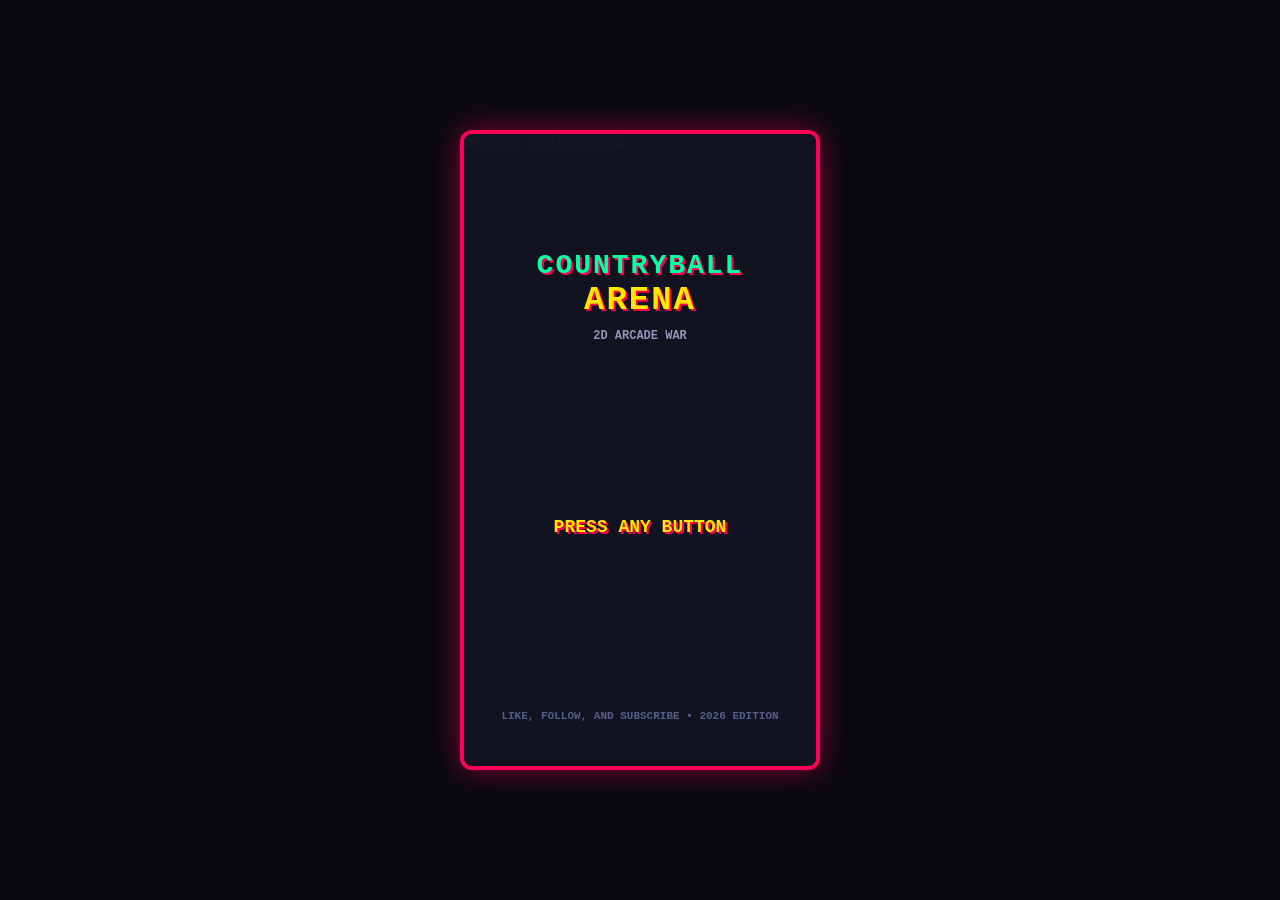
==== countryball/index.html @ 37358225 "Add open/close map toggle to Earth Detective and fix mobile audio" ====
<!DOCTYPE html>
<html lang="en">
<head>
  <meta charset="UTF-8">
  <meta name="viewport" content="width=device-width, initial-scale=1.0, maximum-scale=1.0, user-scalable=no, viewport-fit=cover">
  <title>Nation Battle Arcade</title>
  <style>
    * {
      box-sizing: border-box;
      margin: 0;
      padding: 0;
      user-select: none;
      -webkit-user-select: none;
      touch-action: none;
    }

    html, body {
      width: 100vw;
      height: 100vh;
      background: #08090f;
      color: #fff;
      font-family: 'Courier New', Courier, monospace;
      display: flex;
      justify-content: center;
      align-items: center;
      overflow: hidden;
    }

    /* Animated RGB Border Keyframes */
    @keyframes rgbGlow {
      0% { border-color: #ff0055; box-shadow: 0 0 30px rgba(255, 0, 85, 0.6); }
      20% { border-color: #ffaa00; box-shadow: 0 0 30px rgba(255, 170, 0, 0.6); }
      40% { border-color: #05ffa1; box-shadow: 0 0 30px rgba(5, 255, 161, 0.6); }
      60% { border-color: #00f0ff; box-shadow: 0 0 30px rgba(0, 240, 255, 0.6); }
      80% { border-color: #a000ff; box-shadow: 0 0 30px rgba(160, 0, 255, 0.6); }
      100% { border-color: #ff0055; box-shadow: 0 0 30px rgba(255, 0, 85, 0.6); }
    }

    #game-container {
      position: relative;
      width: min(360px, 100vw);
      height: min(640px, 100vh);
      aspect-ratio: 9 / 16;
      background: #121420;
      border: 4px solid #ff0055;
      border-radius: 12px;
      box-shadow: 0 0 30px rgba(255, 0, 85, 0.5);
      overflow: hidden;
      animation: rgbGlow 5s linear infinite;
      touch-action: none;
    }

    /* Background image styling */
    #ring-background {
      position: absolute;
      top: 0;
      left: 0;
      width: 100%;
      height: 100%;
      object-fit: cover;
      opacity: 0.35;
      z-index: 0;
    }

    canvas {
      position: absolute;
      top: 0;
      left: 0;
      width: 100%;
      height: 100%;
      display: block;
      z-index: 1; 
      touch-action: none;
    }

    .screen {
      position: absolute;
      top: 0; 
      left: 0; 
      width: 100%; 
      height: 100%;
      display: flex;
      flex-direction: column;
      align-items: center;
      justify-content: space-between;
      padding: 16px 10px;
      background: rgba(18, 20, 32, 0.95);
      z-index: 10;
      overflow: hidden;
    }

    .hidden {
      display: none !important;
    }

    /* PRESS ANY BUTTON BLINK ANIMATION */
    .press-start {
      font-size: 18px;
      font-weight: bold;
      color: #ffe600;
      text-shadow: 2px 2px #ff0055;
      animation: blinkText 0.7s infinite alternate;
      cursor: pointer;
      text-align: center;
    }

    @keyframes blinkText {
      0% { opacity: 0.15; transform: scale(0.98); }
      100% { opacity: 1; transform: scale(1.02); }
    }

    h1 {
      font-size: 22px;
      color: #05ffa1;
      text-transform: uppercase;
      text-shadow: 2px 2px #ff0055;
      margin-bottom: 4px;
      text-align: center;
      font-weight: 900;
    }

    /* SELECTION DISPLAY VS BANNER */
    .selection-display {
      display: flex;
      align-items: center;
      justify-content: center;
      gap: 6px;
      margin: 8px 0;
      background: rgba(0, 0, 0, 0.4);
      padding: 6px 10px;
      border-radius: 8px;
      border: 1px solid rgba(255, 255, 255, 0.1);
      width: 100%;
      min-height: 40px;
    }

    .player-slot {
      display: flex;
      align-items: center;
      gap: 5px;
      font-size: 13px;
      font-weight: bold;
      text-transform: uppercase;
      max-width: 42%;
      overflow: hidden;
      white-space: nowrap;
      text-overflow: ellipsis;
    }

    .player-slot.p1 {
      color: #00f0ff;
    }

    .player-slot.p2 {
      color: #ff0055;
    }

    .vs-flag-img {
      width: 26px;
      height: 18px;
      object-fit: cover;
      border-radius: 3px;
      border: 1px solid #fff;
      flex-shrink: 0;
    }

    .vs {
      color: #ffe600;
      font-family: 'Impact', sans-serif;
      font-size: 18px;
      font-weight: bold;
      text-shadow: 1px 1px #ff0055;
    }

    /* --- GRID & MOBILE SCROLLBAR FIX --- */
    .grid {
      display: grid;
      grid-template-columns: repeat(3, 1fr);
      gap: 6px;
      width: 100%;
      flex: 1;
      min-height: 0; /* Allows flex box child to shrink and overflow-scroll */
      overflow-y: auto;
      overflow-x: hidden;
      padding-right: 4px;
      margin: 6px 0;
      scrollbar-width: thin;
      scrollbar-color: #ff0055 #0d0f18;
      touch-action: pan-y;
      -webkit-overflow-scrolling: touch; /* Mobile iOS momentum scroll */
    }

    /* Webkit (Chrome, Edge, Safari) Scrollbar Styling */
    .grid::-webkit-scrollbar {
      width: 6px;
    }

    .grid::-webkit-scrollbar-track {
      background: #0d0f18;
      border-radius: 4px;
    }

    .grid::-webkit-scrollbar-thumb {
      background: linear-gradient(180deg, #ff0055 0%, #00f0ff 100%);
      border-radius: 4px;
      box-shadow: 0 0 8px #ff0055;
    }

    .grid::-webkit-scrollbar-thumb:hover {
      background: #ffe600;
    }

    .card, .card * {
      touch-action: pan-y; /* Enable touch dragging across cards */
    }

    .card {
      background: #1c2035;
      border: 2px solid #353b5e;
      border-radius: 8px;
      padding: 6px 2px;
      text-align: center;
      cursor: pointer;
      transition: all 0.15s;
    }

    .card:hover {
      border-color: #05ffa1;
      transform: translateY(-2px);
    }

    .card.selected-a {
      border-color: #00f0ff;
      background: #084358;
      box-shadow: 0 0 10px #00f0ff;
    }

    .card.selected-b {
      border-color: #ff0055;
      background: #580823;
      box-shadow: 0 0 10px #ff0055;
    }

    .flag-box {
      height: 26px;
      display: flex;
      align-items: center;
      justify-content: center;
      margin-bottom: 3px;
    }

    .flag-img {
      max-width: 40px;
      max-height: 25px;
      object-fit: cover;
      border-radius: 3px;
      border: 1px solid rgba(255, 255, 255, 0.3);
    }

    .card .name {
      font-size: 11px;
      font-weight: 800;
      white-space: nowrap;
      overflow: hidden;
      text-overflow: ellipsis;
      color: #ffffff;
    }

    .card .stats {
      font-size: 9px;
      font-weight: bold;
      color: #05ffa1;
      margin-top: 2px;
    }

    .btn {
      background: #ff0055;
      color: #fff;
      border: none;
      padding: 12px 24px;
      font-size: 16px;
      font-weight: bold;
      font-family: inherit;
      border-radius: 6px;
      cursor: pointer;
      text-transform: uppercase;
      box-shadow: 0 4px 0 #990033;
      transition: all 0.1s;
      width: 85%;
      margin: 4px 0;
      flex-shrink: 0;
    }

    .btn:active {
      transform: translateY(4px);
      box-shadow: 0 0 0 #990033;
    }

    .btn-secondary {
      background: #00f0ff;
      color: #000;
      box-shadow: 0 4px 0 #00808c;
    }

    .btn-secondary:active {
      box-shadow: 0 0 0 #00808c;
    }

    /* --- FULL-WIDTH OVERLAY BANNER SYSTEM --- */
    #banner-overlay {
      position: absolute;
      top: 50%;
      left: 0;
      width: 100%;
      transform: translateY(-50%) scale(0);
      background: rgba(8, 9, 15, 0.95);
      border-top: 3px solid #ffe600;
      border-bottom: 3px solid #ff0055;
      box-shadow: 0 0 25px rgba(255, 0, 85, 0.8);
      padding: 14px 0;
      display: flex;
      align-items: center;
      justify-content: center;
      z-index: 100;
      pointer-events: none;
      opacity: 0;
      transition: transform 0.2s cubic-bezier(0.175, 0.885, 0.32, 1.25), opacity 0.15s ease;
    }

    #banner-overlay.show {
      transform: translateY(-50%) scale(1);
      opacity: 1;
    }

    #banner-text {
      font-family: 'Impact', 'Arial Black', sans-serif;
      font-style: italic;
      font-weight: 900;
      text-transform: uppercase;
      text-align: center;
      line-height: 1.1;
      letter-spacing: 2px;
      width: 100%;
    }

    .banner-choose {
      font-size: clamp(20px, 5vw, 28px) !important;
      color: #ffe600;
      text-shadow: 2px 2px 0 #ff0055, -2px -2px 0 #000, 2px -2px 0 #000, -2px 2px 0 #000, 0 0 15px #ffe600;
    }

    .banner-ready {
      font-size: clamp(32px, 8vw, 44px) !important;
      color: #ffe600;
      text-shadow: 3px 3px 0 #ff0055, -3px -3px 0 #000, 3px -3px 0 #000, -3px 3px 0 #000, 0 0 20px #ffe600;
    }

    .banner-fight {
      font-size: clamp(38px, 10vw, 54px) !important;
      color: #ff0055;
      text-shadow: 4px 4px 0 #ffe600, -3px -3px 0 #000, 3px -3px 0 #000, -3px 3px 0 #000, 0 0 25px #ff0055;
      animation: fightShake 0.12s infinite alternate;
    }

    .banner-ult {
      font-size: clamp(18px, 5vw, 24px) !important;
      color: #ffe600;
      text-shadow: 3px 3px 0 #000, -2px -2px 0 #000, 2px -2px 0 #000, -2px 2px 0 #000, 0 0 15px #ffe600;
      animation: fightShake 0.1s infinite alternate;
    }

    @keyframes fightShake {
      0% { transform: scale(1.0) rotate(-1deg); }
      100% { transform: scale(1.08) rotate(1deg); }
    }

    /* RETRO VICTORY SCREEN */
    #screen-winner {
      background: rgba(8, 9, 15, 0.92);
      justify-content: center;
      gap: 20px;
      z-index: 20;
    }

    .victory-ribbon {
      width: 100%;
      background: linear-gradient(90deg, rgba(255, 0, 85, 0.3) 0%, rgba(18, 20, 32, 0.95) 20%, rgba(18, 20, 32, 0.95) 80%, rgba(255, 0, 85, 0.3) 100%);
      border-top: 3px solid #ffe600;
      border-bottom: 3px solid #00f0ff;
      box-shadow: 0 0 30px rgba(255, 230, 0, 0.4);
      padding: 20px 10px;
      text-align: center;
      display: flex;
      flex-direction: column;
      align-items: center;
    }

    .victory-title {
      font-family: 'Impact', 'Arial Black', sans-serif;
      font-style: italic;
      font-size: 42px;
      color: #ffe600;
      letter-spacing: 3px;
      text-shadow: 3px 3px 0 #ff0055, -2px -2px 0 #000, 2px -2px 0 #000, -2px 2px 0 #000, 0 0 20px #ffe600;
      margin-bottom: 12px;
      animation: winnerPulse 0.8s infinite alternate;
    }

    @keyframes winnerPulse {
      0% { transform: scale(1.0); }
      100% { transform: scale(1.05); }
    }

    .winner-flag-frame {
      width: 130px;
      height: 80px;
      border: 3px solid #ffe600;
      border-radius: 6px;
      box-shadow: 0 0 20px rgba(0, 240, 255, 0.8);
      overflow: hidden;
      background: #000;
      display: flex;
      align-items: center;
      justify-content: center;
      margin-bottom: 12px;
    }

    .winner-flag-frame img {
      width: 100%;
      height: 100%;
      object-fit: cover;
    }

    .winner-name {
      font-family: 'Impact', 'Arial Black', sans-serif;
      font-size: 26px;
      color: #05ffa1;
      letter-spacing: 1.5px;
      text-shadow: 2px 2px 0 #000, -2px -2px 0 #000, 2px -2px 0 #000, -2px 2px 0 #000, 0 0 12px #05ffa1;
      text-transform: uppercase;
      margin-bottom: 6px;
    }

    .winner-stats {
      font-family: 'Courier New', monospace;
      font-size: 13px;
      font-weight: bold;
      color: #ffe600;
      text-shadow: 1px 1px 2px #000;
      background: rgba(0, 0, 0, 0.5);
      padding: 4px 12px;
      border-radius: 4px;
      border: 1px solid rgba(255, 230, 0, 0.3);
    }
  </style>
</head>
<body>

<div id="game-container">
  <!-- FULL-WIDTH OG ARCADE BANNER STRIP (Z-INDEX: 100) -->
  <div id="banner-overlay">
    <div id="banner-text"></div>
  </div>

  <!-- 0. START SCREEN -->
  <div id="screen-start" class="screen">
    <div style="text-align:center; margin-top: 100px;">
      <h1 style="font-size: 28px; letter-spacing: 2px;">COUNTRYBALL<br><span style="color:#ffe600; font-size:34px;">ARENA</span></h1>
      <div style="font-size: 12px; color: #8e95b7; margin-top: 10px; font-weight: bold;">2D ARCADE WAR</div>
    </div>

    <div class="press-start">PRESS ANY BUTTON</div>

    <div style="font-size: 11px; color: #555d88; margin-bottom: 28px; font-weight: bold;">LIKE, FOLLOW, AND SUBSCRIBE • 2026 EDITION</div>
  </div>

  <!-- 1. MENU SCREEN -->
  <div id="screen-menu" class="screen hidden">
    <div style="width: 100%;">
      <h1>CHOOSE YOUR FIGHTER</h1>
      <div class="selection-display">
        <div id="label-a" class="player-slot p1"><span>SELECT P1</span></div>
        <span class="vs">VS</span>
        <div id="label-b" class="player-slot p2"><span>SELECT P2</span></div>
      </div>
    </div>
    
    <div class="grid" id="country-grid"></div>

    <button id="btn-fight" class="btn" style="opacity:0.4; pointer-events:none;">FIGHT!</button>
  </div>

  <!-- 3. RETRO VICTORY SCREEN -->
  <div id="screen-winner" class="screen hidden">
    <div class="victory-ribbon">
      <div class="victory-title">VICTORY!</div>
      
      <div class="winner-flag-frame">
        <img id="winner-flag-img" src="" alt="Winner Flag">
      </div>

      <div id="winner-name" class="winner-name">USA WINS!</div>
      <div id="winner-hp" class="winner-stats">REMAINING HP: 45 / 100</div>
    </div>

    <div style="width:100%; display:flex; flex-direction:column; align-items:center;">
      <button id="btn-rematch" class="btn">REMATCH</button>
      <button id="btn-select" class="btn btn-secondary">SELECT AGAIN</button>
    </div>
  </div>

  <!-- Background Image Tag -->
  <img id="ring-background" src="" alt="Ring Background">

  <!-- 2. BATTLE CANVAS -->
  <canvas id="battleCanvas" width="360" height="640"></canvas>
</div>

<!-- MODULE SCRIPTS -->
<script src="js/countries.js"></script>
<script src="js/abilities.js"></script>
<script src="js/audio.js"></script>
<script src="js/menu.js"></script>
<script src="js/passive.js"></script>
<script src="js/battle.js"></script>
<script src="js/main.js"></script>

<!-- MOBILE TOUCH AUDIO UNLOCKER -->
<script>
  (function initMobileSupport() {
    function unlockAudio() {
      if (window.AudioSystem && window.AudioSystem.unlock) {
        window.AudioSystem.unlock();
      }
      window.removeEventListener('touchstart', unlockAudio);
      window.removeEventListener('click', unlockAudio);
    }

    window.addEventListener('touchstart', unlockAudio, { once: true });
    window.addEventListener('click', unlockAudio, { once: true });
  })();
</script>
</body>
</html>
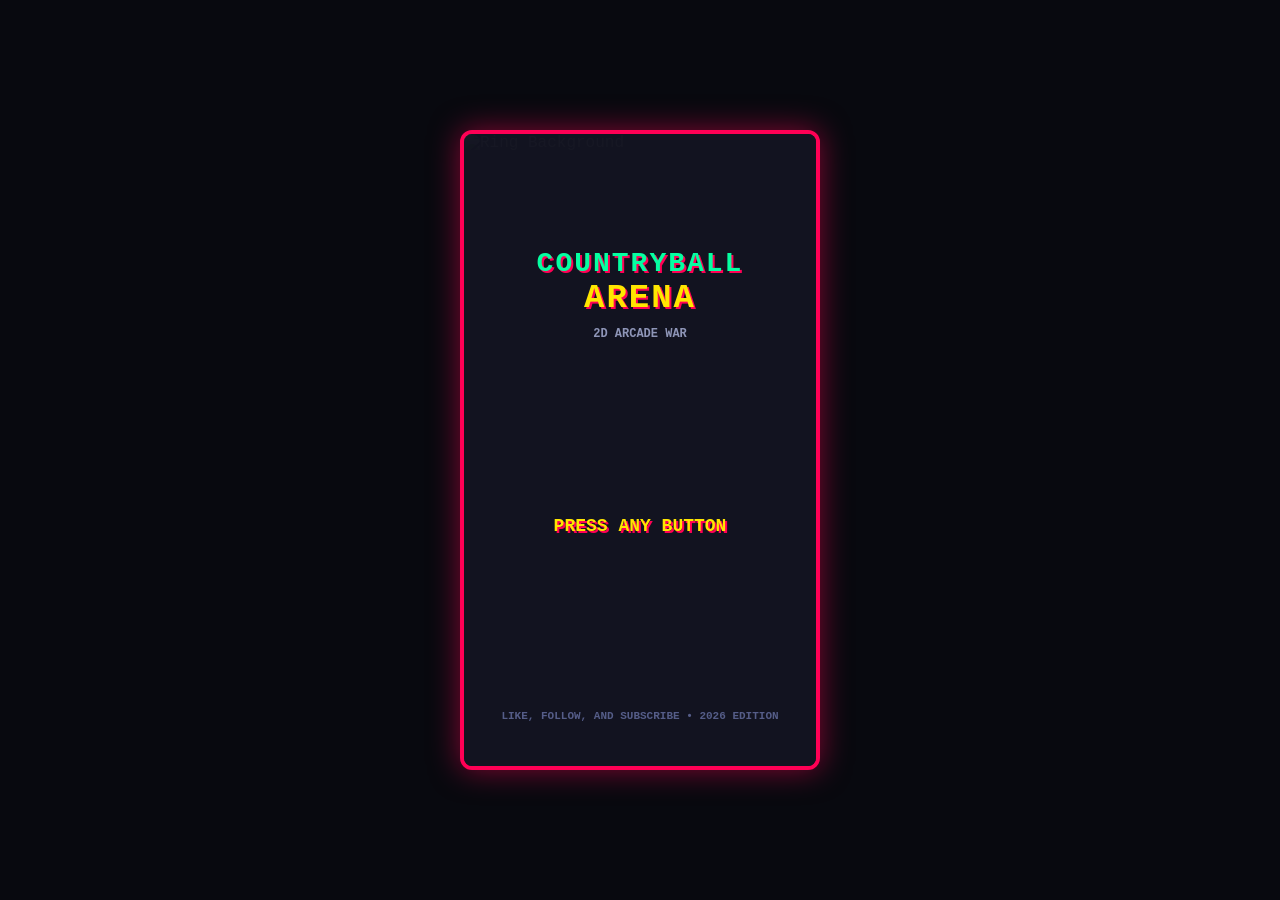
==== commit 8ca0bdd9: "Update root index.html and countryball/index.html with capsule scroll badge and mobile viewport fix" ====
--- a/countryball/index.html
+++ b/countryball/index.html
@@ -11,12 +11,12 @@
       padding: 0;
       user-select: none;
       -webkit-user-select: none;
-      touch-action: none;
+      touch-action: pan-y;
     }
 
     html, body {
       width: 100vw;
-      height: 100vh;
+      height: 100dvh;
       background: #08090f;
       color: #fff;
       font-family: 'Courier New', Courier, monospace;
@@ -36,10 +36,11 @@
       100% { border-color: #ff0055; box-shadow: 0 0 30px rgba(255, 0, 85, 0.6); }
     }
 
+    /* Responsive Mobile Scaling Fix (Prevents Cropping on Phones) */
     #game-container {
       position: relative;
-      width: min(360px, 100vw);
-      height: min(640px, 100vh);
+      width: min(360px, 100vw, calc(100dvh * (9 / 16)));
+      height: min(640px, 100dvh, calc(100vw * (16 / 9)));
       aspect-ratio: 9 / 16;
       background: #121420;
       border: 4px solid #ff0055;
@@ -47,7 +48,6 @@
       box-shadow: 0 0 30px rgba(255, 0, 85, 0.5);
       overflow: hidden;
       animation: rgbGlow 5s linear infinite;
-      touch-action: none;
     }
 
     /* Background image styling */
@@ -82,11 +82,24 @@
       display: flex;
       flex-direction: column;
       align-items: center;
-      justify-content: space-between;
-      padding: 16px 10px;
+      justify-content: flex-start;
+      gap: 6px;
+      padding: 14px 10px 20px 10px;
       background: rgba(18, 20, 32, 0.95);
       z-index: 10;
-      overflow: hidden;
+      overflow-y: auto;
+      -webkit-overflow-scrolling: touch;
+      touch-action: pan-y;
+    }
+
+    #screen-start {
+      justify-content: space-between;
+      padding-bottom: 16px;
+    }
+
+    #screen-winner {
+      justify-content: center;
+      gap: 20px;
     }
 
     .hidden {
@@ -125,13 +138,14 @@
       align-items: center;
       justify-content: center;
       gap: 6px;
-      margin: 8px 0;
+      margin: 4px 0;
       background: rgba(0, 0, 0, 0.4);
       padding: 6px 10px;
       border-radius: 8px;
       border: 1px solid rgba(255, 255, 255, 0.1);
       width: 100%;
       min-height: 40px;
+      flex-shrink: 0;
     }
 
     .player-slot {
@@ -178,40 +192,80 @@
       grid-template-columns: repeat(3, 1fr);
       gap: 6px;
       width: 100%;
-      flex: 1;
-      min-height: 0; /* Allows flex box child to shrink and overflow-scroll */
+      max-height: 270px;
       overflow-y: auto;
       overflow-x: hidden;
       padding-right: 4px;
-      margin: 6px 0;
+      margin: 4px 0;
       scrollbar-width: thin;
       scrollbar-color: #ff0055 #0d0f18;
       touch-action: pan-y;
-      -webkit-overflow-scrolling: touch; /* Mobile iOS momentum scroll */
+      -webkit-overflow-scrolling: touch;
+      flex-shrink: 0;
+    }
+
+    /* CAPSULE SCROLL HINT BADGE */
+    .scroll-capsule {
+      display: inline-flex;
+      align-items: center;
+      justify-content: center;
+      gap: 6px;
+      padding: 4px 14px;
+      border-radius: 20px;
+      background: rgba(255, 230, 0, 0.12);
+      border: 1px solid rgba(255, 230, 0, 0.5);
+      color: #ffe600;
+      font-size: 10px;
+      font-weight: bold;
+      letter-spacing: 1px;
+      text-transform: uppercase;
+      box-shadow: 0 0 10px rgba(255, 230, 0, 0.2);
+      margin: 4px 0;
+      animation: capsulePulse 1.5s infinite alternate;
+      flex-shrink: 0;
+    }
+
+    .capsule-arrow {
+      font-size: 12px;
+      animation: bounceArrow 1s infinite alternate;
+    }
+
+    @keyframes capsulePulse {
+      0% { border-color: rgba(255, 230, 0, 0.4); box-shadow: 0 0 5px rgba(255, 230, 0, 0.2); }
+      100% { border-color: rgba(255, 230, 0, 0.9); box-shadow: 0 0 12px rgba(255, 230, 0, 0.6); }
+    }
+
+    @keyframes bounceArrow {
+      0% { transform: translateY(-2px); }
+      100% { transform: translateY(2px); }
     }
 
     /* Webkit (Chrome, Edge, Safari) Scrollbar Styling */
-    .grid::-webkit-scrollbar {
+    .grid::-webkit-scrollbar,
+    .screen::-webkit-scrollbar {
       width: 6px;
     }
 
-    .grid::-webkit-scrollbar-track {
+    .grid::-webkit-scrollbar-track,
+    .screen::-webkit-scrollbar-track {
       background: #0d0f18;
       border-radius: 4px;
     }
 
-    .grid::-webkit-scrollbar-thumb {
+    .grid::-webkit-scrollbar-thumb,
+    .screen::-webkit-scrollbar-thumb {
       background: linear-gradient(180deg, #ff0055 0%, #00f0ff 100%);
       border-radius: 4px;
       box-shadow: 0 0 8px #ff0055;
     }
 
-    .grid::-webkit-scrollbar-thumb:hover {
+    .grid::-webkit-scrollbar-thumb:hover,
+    .screen::-webkit-scrollbar-thumb:hover {
       background: #ffe600;
     }
 
     .card, .card * {
-      touch-action: pan-y; /* Enable touch dragging across cards */
+      touch-action: pan-y;
     }
 
     .card {
@@ -287,7 +341,7 @@
       box-shadow: 0 4px 0 #990033;
       transition: all 0.1s;
       width: 85%;
-      margin: 4px 0;
+      margin: 4px 0 12px 0;
       flex-shrink: 0;
     }
 
@@ -487,6 +541,12 @@
     
     <div class="grid" id="country-grid"></div>
 
+    <!-- CAPSULE SCROLL HINT BADGE -->
+    <div class="scroll-capsule">
+      <span>SCROLL DOWN</span>
+      <span class="capsule-arrow">↓</span>
+    </div>
+
     <button id="btn-fight" class="btn" style="opacity:0.4; pointer-events:none;">FIGHT!</button>
   </div>
 
